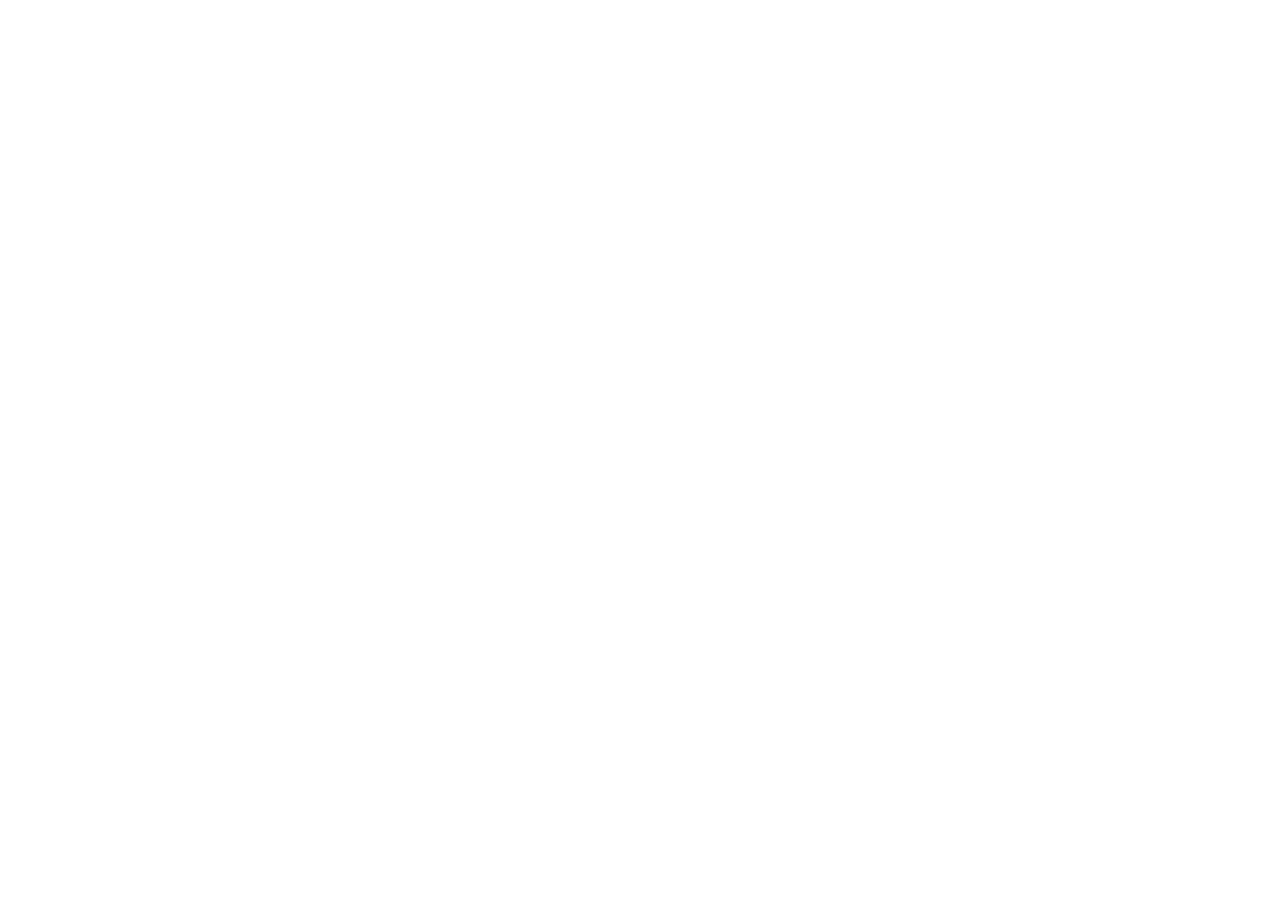
==== index.html @ 0484daa0 "Version 0.1.1" ====
<html lang="en">
<head>
    <meta charset="UTF-8">
    <meta http-equiv="X-UA-Compatible" content="IE=edge">
    <meta name="viewport" content="width=device-width, initial-scale=1.0">
    <title>Document</title>
</head>
<body>
    
</body>
</html>
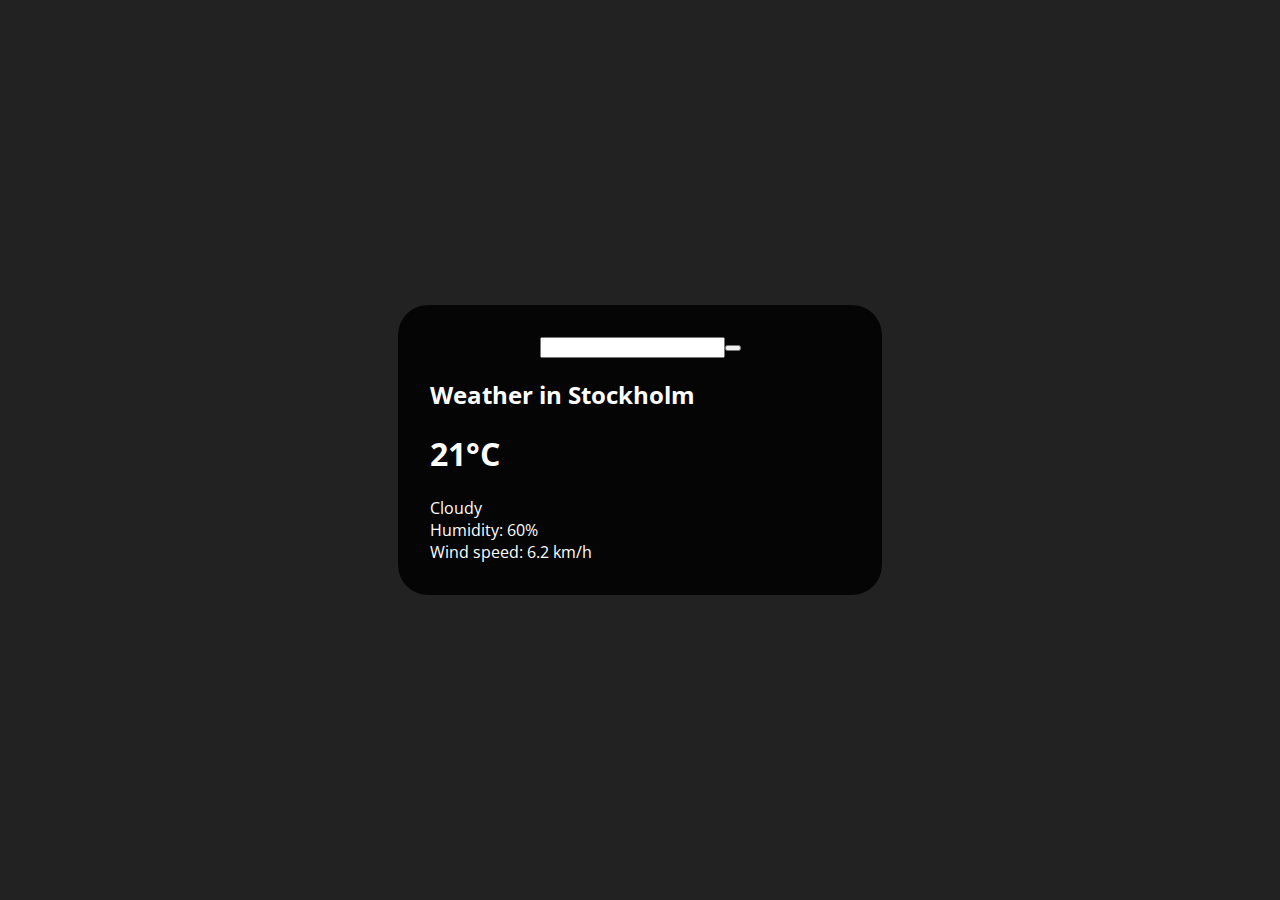
==== commit 9ae75876: "Version 0.2.1" ====
--- a/index.html
+++ b/index.html
@@ -3,9 +3,28 @@
     <meta charset="UTF-8">
     <meta http-equiv="X-UA-Compatible" content="IE=edge">
     <meta name="viewport" content="width=device-width, initial-scale=1.0">
-    <title>Document</title>
+    <title>WeatherHub</title>
+    <link rel="stylesheet" href="style.css">
+    <link rel="preconnect" href="https://fonts.googleapis.com">
+    <link rel="preconnect" href="https://fonts.gstatic.com" crossorigin>
+    <link href="https://fonts.googleapis.com/css2?family=Open+Sans&display=swap" rel="stylesheet">
+    <script src="script.js"></script>
+    <script src="https://kit.fontawesome.com/894de8aefb.js" crossorigin="anonymous"></script>
 </head>
 <body>
-    
+    <div class="card">
+        <div class="search" class="search-bar">
+            <input type="text">
+            <button><i class="fa-solid fa-magnifying-glass"></i></button>
+        </div>
+        <div class="weather">
+            <h2 class="city">Weather in Stockholm</h2>
+            <h1 class="temp">21°C</div>
+            <img src="" alt="" class="icon">
+            <div class="description">Cloudy</div>
+            <div class="humidity">Humidity: 60%</div>
+            <div class="wind">Wind speed: 6.2 km/h</div>
+        </div>
+    </div>
 </body>
 </html>--- a/style.css
+++ b/style.css
@@ -0,0 +1,30 @@
+body{
+    display: flex;
+    justify-content: center;
+    align-items: center;
+    height: 100vh;
+    margin: 0;
+    font-family: 'Open Sans', sans-serif;
+    background: #222;
+    background-image: url('https://source.unsplash.com/1600x900/?antartica');
+}
+
+.card {
+    background: #000000d8;
+    color: white;
+    padding: 2em;
+    border-radius: 30px;
+    width: 100%;
+    max-width: 420px;
+    margin: 1em;
+}
+
+.search {
+    display: flex;
+    align-items: center;
+    justify-content: center;
+}
+
+button {
+
+}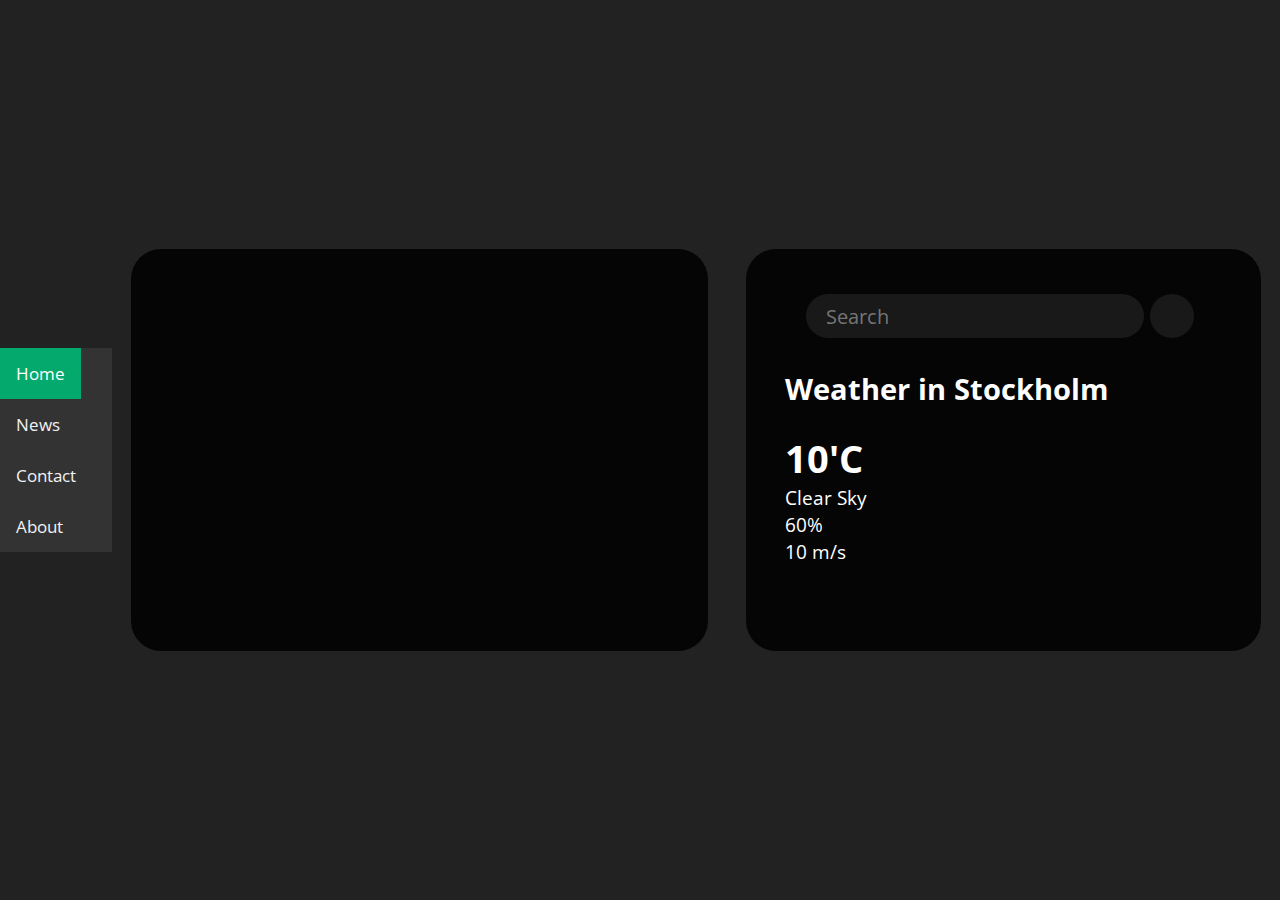
==== commit 3977f0cb: "Version 0.3.1" ====
--- a/index.html
+++ b/index.html
@@ -8,22 +8,34 @@
     <link rel="preconnect" href="https://fonts.googleapis.com">
     <link rel="preconnect" href="https://fonts.gstatic.com" crossorigin>
     <link href="https://fonts.googleapis.com/css2?family=Open+Sans&display=swap" rel="stylesheet">
-    <script src="script.js"></script>
+    <script src="script.js" defer></script>
     <script src="https://kit.fontawesome.com/894de8aefb.js" crossorigin="anonymous"></script>
 </head>
 <body>
+
+    <nav>
+        <div class="topnav">
+  <a class="active" href="#home">Home</a>
+  <a href="#news">News</a>
+  <a href="#contact">Contact</a>
+  <a href="#about">About</a>
+</div>
+    </nav>
+    <div class="pic">
+        <div class="locationPic"></div>
+    </div>
     <div class="card">
-        <div class="search" class="search-bar">
-            <input type="text">
+        <div class="search">
+            <input type="text" class="input-search-bar" placeholder="Search">
             <button><i class="fa-solid fa-magnifying-glass"></i></button>
         </div>
-        <div class="weather">
+        <div class="weather loading">
             <h2 class="city">Weather in Stockholm</h2>
-            <h1 class="temp">21°C</div>
+            <h1 class="temp">10'C</div>
             <img src="" alt="" class="icon">
-            <div class="description">Cloudy</div>
-            <div class="humidity">Humidity: 60%</div>
-            <div class="wind">Wind speed: 6.2 km/h</div>
+            <div class="description">Clear Sky</div>
+            <div class="humidity">60%</div>
+            <div class="wind">10 m/s</div>
         </div>
     </div>
 </body>
--- a/style.css
+++ b/style.css
@@ -6,7 +6,46 @@
     margin: 0;
     font-family: 'Open Sans', sans-serif;
     background: #222;
-    background-image: url('https://source.unsplash.com/1600x900/?antartica');
+    font-size: 120%;
+}
+
+
+.topnav {
+    background-color: #333;
+    overflow: hidden;
+  }
+
+  .topnav a {
+    float: left;
+    color: #f2f2f2;
+    text-align: center;
+    padding: 14px 16px;
+    text-decoration: none;
+    font-size: 17px;
+  }
+  
+  .topnav a:hover {
+    background-color: #ddd;
+    color: black;
+  }
+  
+  .topnav a.active {
+    background-color: #04AA6D;
+    color: white;
+  }
+
+.pic {
+    display: flex;
+    align-items: center;
+    justify-content: center;
+    background: #000000d8;
+    color: white;
+    padding: 2em;
+    border-radius: 30px;
+    width: 100%;
+    max-width: 620px;
+    margin: 1em;
+    height: 325px;
 }
 
 .card {
@@ -15,9 +54,12 @@
     padding: 2em;
     border-radius: 30px;
     width: 100%;
-    max-width: 420px;
+    min-width: 300px;
+    max-width: 620px;
     margin: 1em;
+    height: 325px;
 }
+
 
 .search {
     display: flex;
@@ -26,5 +68,47 @@
 }
 
 button {
+    margin: 0.5em;
+    border-radius: 50%;
+    border: none;
+    height: 44px;
+    width: 44px;
+    outline: none;
+    background: #7c7c7c2b;
+    color: white;
+    cursor: pointer;
+    transition: 0.2 ease-in-out;
+}
 
+button:hover {
+    background: #6b6b6b2b;
+}
+
+.input-search-bar{
+    border: none;
+    outline: none;
+    padding: 0.4em 1em;
+    border-radius: 24px;
+    background: #7c7c7c2b;
+    color: white;
+    font-family: inherit;
+    font-size: 105%;
+    width: calc(100% - 100px);
+}
+
+h1.temp {
+    margin: 0;
+}
+
+.description{
+    text-transform: capitalize;
+}
+
+.locationPic{
+    height:281.25px;
+    width: 500px;
+    background-image: url(https://source.unsplash.com/1920x1080/?vaxholm);
+    background-position: center;
+    background-size: contain;
+    border-radius: 24px;
 }